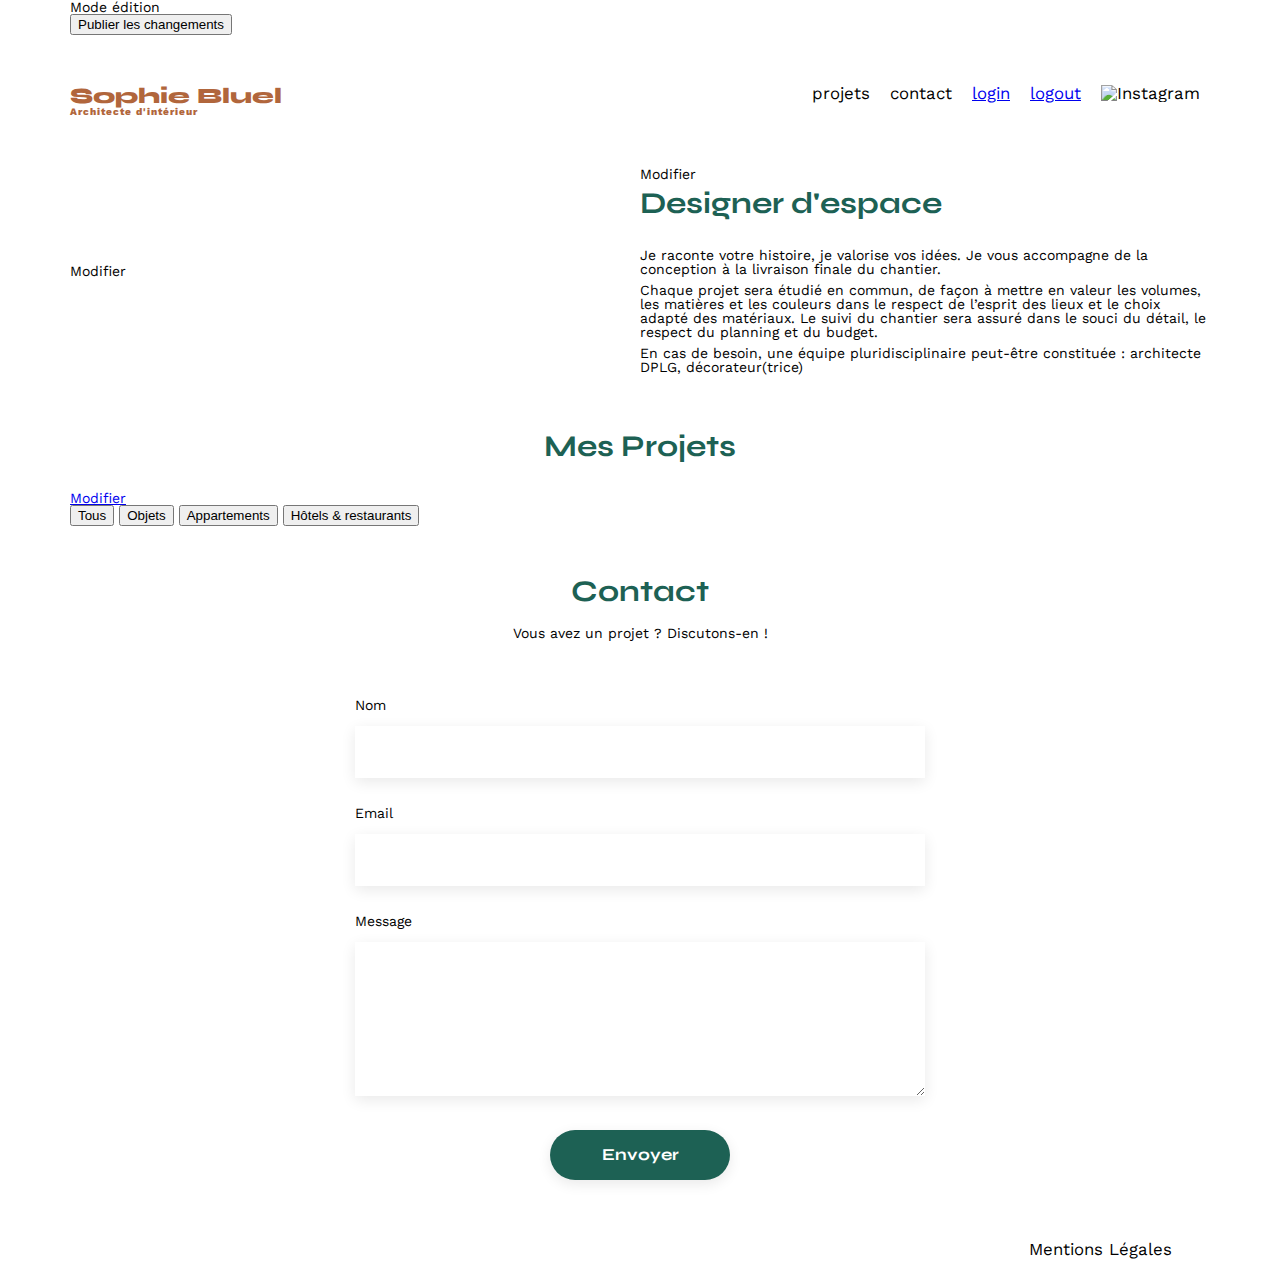
==== FrontEnd/index.html @ 8b0e8145 "Mep bouton précédent modale" ====
<!DOCTYPE html>
<html lang="fr">
<head>
	<meta charset="UTF-8">
	<title>Sophie Bluel - Architecte d'intérieur</title>
	<meta name="viewport" content="width=device-width, initial-scale=1.0">
	<link rel="preconnect" href="https://fonts.googleapis.com">
	<link rel="preconnect" href="https://fonts.gstatic.com" crossorigin>
	<link href="https://fonts.googleapis.com/css2?family=Syne:wght@700;800&family=Work+Sans&display=swap" rel="stylesheet">
	<link href="https://use.fontawesome.com/releases/v6.4.0/css/all.css" rel="stylesheet">
	<meta name="description" content="">
	<link rel="stylesheet" href="./assets/style.css">
	<script type="module" src="accueil.js"></script>
	
</head>
<body>
	<div id="edition">
		<div id="mode"><i class="fa-regular fa-pen-to-square editSquare"></i><p class="icontitle">Mode édition</p><button id="change" class="btn-style1">Publier les changements</button></div>
	</div>

<header>
	<h1>Sophie Bluel <span>Architecte d'intérieur</span></h1>
	<nav>
		<ul>
			<li>projets</li>
			<li>contact</li>
			<a href="connexion.html" id="login"><li>login</li></a>
			<a href="connexion.html" id="logout"><li>logout</li></a>
			<li><img src="./assets/icons/instagram.png" alt="Instagram"></li>
		</ul>
	</nav>
</header>
<main>
	<section id="introduction">
		<figure>
			<div>
				<img src="./assets/images/sophie-bluel.png" alt="">
				<div id="modImage"><i class="fa-regular fa-pen-to-square editSquare"></i><p class="icontitleimage">Modifier</p></div>
			</div>
		</figure>
		<article>
			<div id="modTitle"><i class="fa-regular fa-pen-to-square editSquare"></i><p class="titledesign">Modifier</p></div>
				<h2>Designer d'espace</h2>
				<p>Je raconte votre histoire, je valorise vos idées. Je vous accompagne de la conception à la livraison finale du chantier.</p>
				<p>Chaque projet sera étudié en commun, de façon à mettre en valeur les volumes, les matières et les couleurs dans le respect de l’esprit des lieux et le choix adapté des matériaux. Le suivi du chantier sera assuré dans le souci du détail, le respect du planning et du budget.</p>
				<p>En cas de besoin, une équipe pluridisciplinaire peut-être constituée : architecte DPLG, décorateur(trice)</p>
		</article>
	</section>
	<section id="portfolio">
		<div id="titleGallery">
			<h2>Mes Projets</h2>
			<a href="#modal1" id="js-modal"><div id="modGallery"><i class="fa-regular fa-pen-to-square editSquare"></i><p class="icontitleproject">Modifier</p></div></a>
		</div>


		<div id="ens-btn">
			<button id="btn-tous" class="btn-style">Tous</button>
			<button id="btn-objets" class="btn-style">Objets</button>
			<button id="btn-appart" class="btn-style">Appartements</button>
			<button id="btn-restaurants" class="btn-style">Hôtels & restaurants</button>
		</div>

		<div class="gallery">
		
		</div>
	</section>

	<aside id="modal1" class="modal" aria-hidden="true" role="dialog" aria-labelledby="titlemodal" style="display: none;">
		<div id="modal-wrapper">
			<button id="premodal"><i class="fa-solid fa-arrow-left" style="color:#000000"></i></button>
			<button id="closemodal"><i class="fa-solid fa-xmark" style="color: #000000;"></i></button>
			<h2 id="premodaltitle">Ajouter une photo</h2>
			<h2 id="titlemodal">Galerie photo</h2>

			<div id="gallery-modal">
				
			</div>

			<div id="change-modal">
				<button id="change-photo">Ajouter une photo</button>
				<a href="" id="delete-gallery">Supprimer la galerie</a>
			</div>
		</div>
	</aside>

	<section id="contact">
		<h2>Contact</h2>
		<p>Vous avez un projet ? Discutons-en !</p>
		<form action="#" method="post">
			<label for="name">Nom</label>
			<input type="text" name="name" id="name">
			<label for="email">Email</label>
			<input type="email" name="email" id="email">
			<label for="message">Message</label>
			<textarea name="message" id="message" cols="30" rows="10"></textarea>
			<input type="submit" value="Envoyer">
		</form>
	</section>
</main>

<footer>
	<nav>
		<ul>
			<li>Mentions Légales</li>
		</ul>
	</nav>
</footer>
<script src="app.js"></script>
</body>

</html>
---- FrontEnd/assets/style.css ----
/* http://meyerweb.com/eric/tools/css/reset/
   v2.0 | 20110126
   License: none (public domain)
*/

html, body, div, span, applet, object, iframe,
h1, h2, h3, h4, h5, h6, p, blockquote, pre,
a, abbr, acronym, address, big, cite, code,
del, dfn, em, img, ins, kbd, q, s, samp,
small, strike, strong, sub, sup, tt, var,
b, u, i, center,
dl, dt, dd, ol, ul, li,
fieldset, form, label, legend,
table, caption, tbody, tfoot, thead, tr, th, td,
article, aside, canvas, details, embed,
figure, figcaption, footer, header, hgroup,
menu, nav, output, ruby, section, summary,
time, mark, audio, video {
	margin: 0;
	padding: 0;
	border: 0;
	font-size: 100%;
	font: inherit;
	vertical-align: baseline;
}
/* HTML5 display-role reset for older browsers */
article, aside, details, figcaption, figure,
footer, header, hgroup, menu, nav, section {
	display: block;
}
body {
	line-height: 1;
}
ol, ul {
	list-style: none;
}
blockquote, q {
	quotes: none;
}
blockquote:before, blockquote:after,
q:before, q:after {
	content: '';
	content: none;
}
table {
	border-collapse: collapse;
	border-spacing: 0;
}
/** end reset css**/
body {
	max-width: 1140px;
	margin:auto;
	font-family: 'Work Sans' ;
	font-size: 14px;
}
header {
	display: flex;
	justify-content: space-between;
	margin: 50px 0
}
section {
	margin: 50px 0
}

h1{
	display: flex;
	flex-direction: column;
	font-family: 'Syne';
	font-size: 22px;
	font-weight: 800;
	color: #B1663C
}

h1 > span {
	font-family: 'Work Sans';
	font-size:10px;
	letter-spacing: 0.1em;
;
}

h2{
	font-family: 'Syne';
	font-weight: 700;
	font-size: 30px;
	color: #1D6154
}
nav ul {
	display: flex;
	align-items: center;
	list-style-type: none;

}
nav li {
	padding: 0 10px;
	font-size: 1.2em;
}

li:hover {
	color: #B1663C;
}
#introduction {
	display: flex;
	align-items: center;
}
#introduction figure {
	flex: 1
}
#introduction img {
	display: block;
	margin: auto;
	width: 80%;
}

#introduction article {
	flex: 1
}
#introduction h2 {
	margin-bottom: 1em;
}

#introduction p {
	margin-bottom: 0.5em;
}
#portfolio h2 {
	text-align: center;
	margin-bottom: 1em;
}
.gallery {
	width: 100%;
	display: grid;
	grid-template-columns: 1fr 1fr 1fr;
	grid-column-gap: 20px;
	grid-row-gap: 20px;
}

.gallery img {
	width: 100%;

}
#contact {
	width: 50%;
margin: auto;
}
#contact > * {
	text-align: center;

}
#contact h2{
	margin-bottom: 20px;
}
#contact form {
	text-align: left;
	margin-top:30px;
	display: flex;
	flex-direction: column;
}

#contact input {
	height: 50px;
	font-size: 1.2em;
	border: none;
	box-shadow: 0px 4px 14px rgba(0, 0, 0, 0.09);
}
#contact label {
	margin: 2em 0 1em 0;
}
#contact textarea {
	border: none;
	box-shadow: 0px 4px 14px rgba(0, 0, 0, 0.09);
}

input[type="submit"]{
	font-family: 'Syne';
	font-weight: 700;
	color: white;
	background-color: #1D6154;
	margin : 2em auto ;
	width: 180px;
	text-align: center;
	border-radius: 60px ;
}

footer nav ul {
	display: flex;
	justify-content: flex-end;
	margin: 2em
}

.modal {
	position: fixed;
	display: flex;
	align-items: center;
	justify-content: center;
	top: 0;
	left: 0;
	width: 100%;
	height: 100%;
	background: rgba(0,0,0,0.5);
	box-sizing: border-box;
}

#modal-wrapper {
	overflow: auto;
	display: flex;
	flex-direction: column;
	align-items: center;
	width: 630px;
	height: 730px;
	max-width: calc(100vw - 20px);
	max-height: calc(100vh - 20px);
	padding: 20px;
	background-color: white;	
}
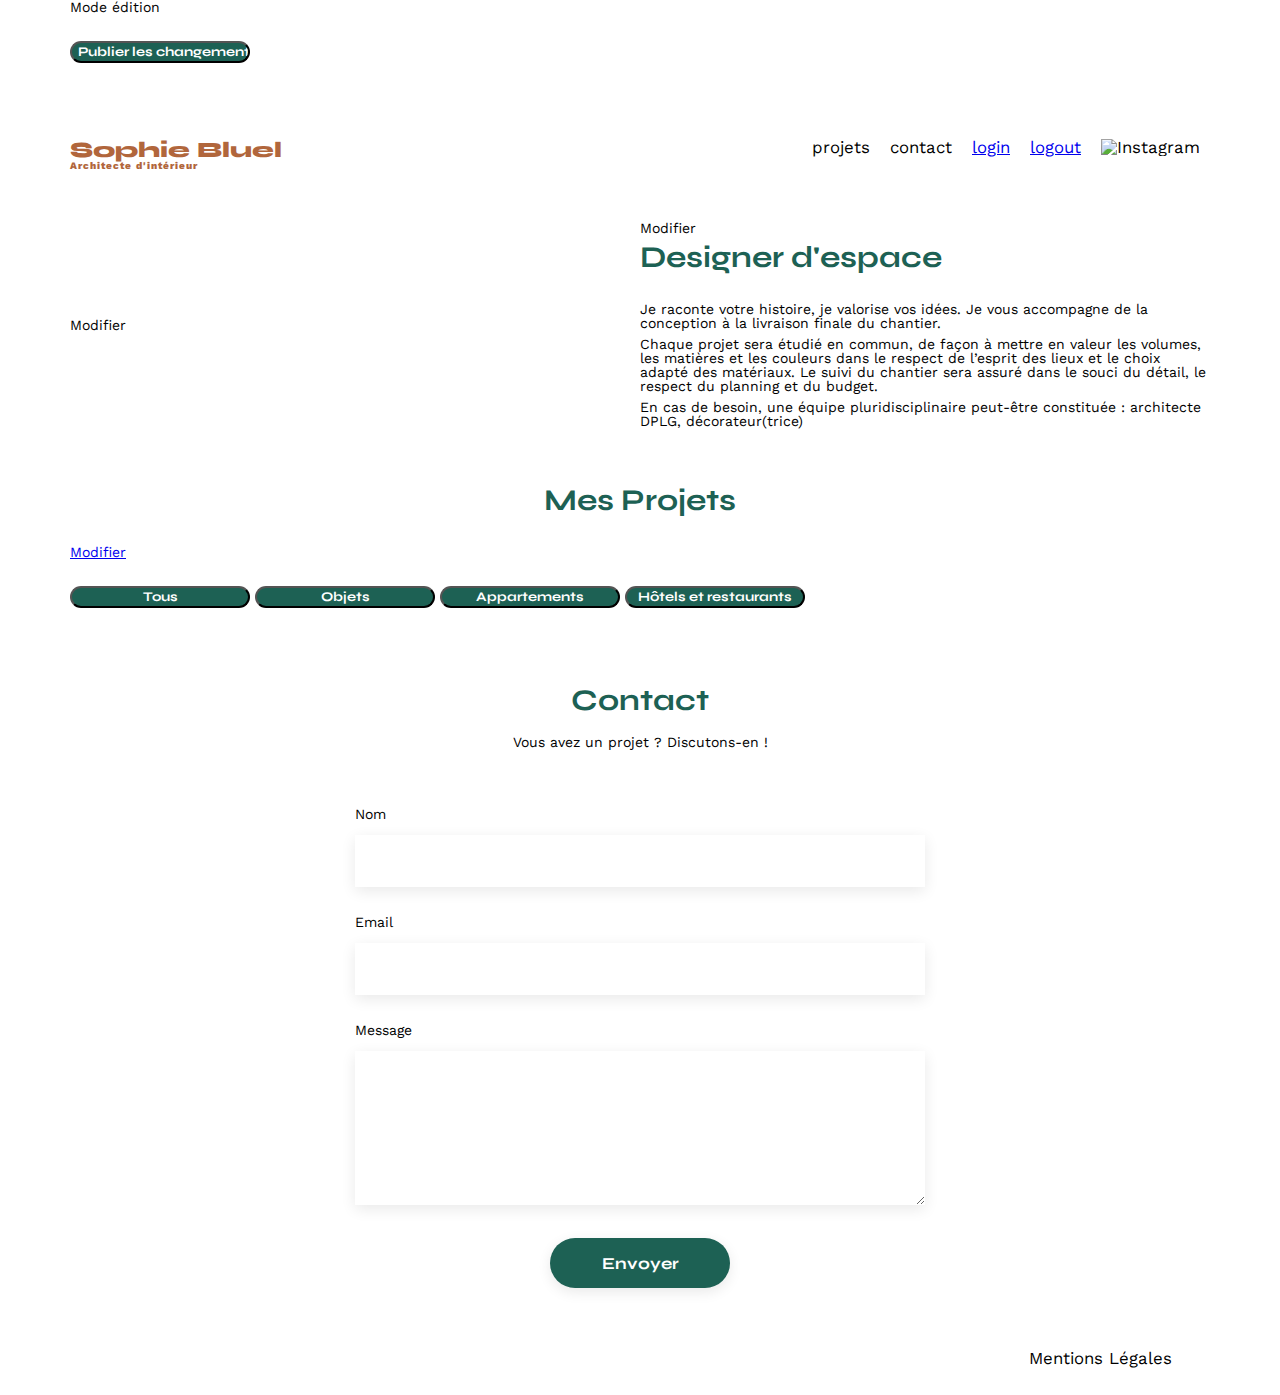
==== commit e1cbeae3: "Opti code et maj modal" ====
--- a/FrontEnd/index.html
+++ b/FrontEnd/index.html
@@ -12,10 +12,11 @@
 	<link rel="stylesheet" href="./assets/style.css">
 	<script type="module" src="accueil.js"></script>
 	
+	
 </head>
-<body>
+<body id="page">
 	<div id="edition">
-		<div id="mode"><i class="fa-regular fa-pen-to-square editSquare"></i><p class="icontitle">Mode édition</p><button id="change" class="btn-style1">Publier les changements</button></div>
+		<div id="mode"><i class="fa-regular fa-pen-to-square editSquare"></i><p class="icontitle">Mode édition</p><input type="submit" name="change" id="change" class="btn-style1" value="Publier les changements"></div>
 	</div>
 
 <header>
@@ -25,7 +26,7 @@
 			<li>projets</li>
 			<li>contact</li>
 			<a href="connexion.html" id="login"><li>login</li></a>
-			<a href="connexion.html" id="logout"><li>logout</li></a>
+			<a href="index.html" id="logout"><li>logout</li></a>
 			<li><img src="./assets/icons/instagram.png" alt="Instagram"></li>
 		</ul>
 	</nav>
@@ -54,10 +55,10 @@
 
 
 		<div id="ens-btn">
-			<button id="btn-tous" class="btn-style">Tous</button>
-			<button id="btn-objets" class="btn-style">Objets</button>
-			<button id="btn-appart" class="btn-style">Appartements</button>
-			<button id="btn-restaurants" class="btn-style">Hôtels & restaurants</button>
+			<input type="submit" name="tous" id="btn-tous" class="btn-style" value="Tous">
+			<input type="submit" name="objets" id="btn-objets" class="btn-style" value="Objets">
+			<input type="submit" name="appartements"id="btn-appart" class="btn-style" value="Appartements">
+			<input type="submit" name="hôtels" id="btn-restaurants" class="btn-style" value="Hôtels et restaurants">
 		</div>
 
 		<div class="gallery">
@@ -65,23 +66,58 @@
 		</div>
 	</section>
 
-	<aside id="modal1" class="modal" aria-hidden="true" role="dialog" aria-labelledby="titlemodal" style="display: none;">
+	<!--<aside id="modal1" class="modal" aria-hidden="true" role="dialog" aria-labelledby="titlemodal" style="display: none;">
 		<div id="modal-wrapper">
-			<button id="premodal"><i class="fa-solid fa-arrow-left" style="color:#000000"></i></button>
-			<button id="closemodal"><i class="fa-solid fa-xmark" style="color: #000000;"></i></button>
-			<h2 id="premodaltitle">Ajouter une photo</h2>
+			<div id="btns-modal">
+				<button id="premodal"><i class="fa-solid fa-arrow-left" style="color:#000000"></i></button>
+				<button id="closemodal"><i class="fa-solid fa-xmark" style="color: #000000;"></i></button>
+			</div>
+			
+			<h2 id="premodaltitle">Ajout photo</h2>
 			<h2 id="titlemodal">Galerie photo</h2>
 
 			<div id="gallery-modal">
 				
 			</div>
 
+
+			<form id="formphoto" method="post" enctype="multipart/form-data">
+				<div id="newphoto">
+					<img src="" id="newpicture" name="image">
+					<i class="fa-sharp fa-regular fa-image" id="icon"></i>
+						<div id="buttonAdd">
+							<label id="buttonaddphoto">+ Ajouter photo</label>
+							<input type="file" id="input-addphoto" name="picture" onchange= "styleValidation">
+						</div>
+					<p id="formatimage">jpg, png : 4mo max</p>
+				</div>
+				<div id="infophoto">
+					<div id="infotitle">
+						<label for="titre-photo" id="titrephoto">Titre</label>
+						<input type="text" name="title" id="titlephoto" onchange="styleValidation">
+					</div>
+					<div id="infocat">
+						<label for="categorie" id="categorie">Catégorie</label>
+						<select name="categorie" id="catphoto" onchange="styleValidation">
+							<option value=""></option>
+							<option id= 1 value="Objets">Objets</option>
+							<option id= 2 value="Appartements">Appartements</option>
+							<option id= 3 value="Hôtels & restaurants">Hôtels & restaurants</option>
+						</select>
+					</div>
+				</div>
+			</form>
+
+			
 			<div id="change-modal">
-				<button id="change-photo">Ajouter une photo</button>
-				<a href="" id="delete-gallery">Supprimer la galerie</a>
+				<input type="submit" id="change-photo" value="Ajouter une photo">
+				<a href="#" id="delete-gallery">Supprimer la galerie</a>
 			</div>
-		</div>
+			<div id="validation">
+				
+			</div>
 	</aside>
+-->
 
 	<section id="contact">
 		<h2>Contact</h2>
--- a/FrontEnd/assets/style.css
+++ b/FrontEnd/assets/style.css
@@ -186,7 +186,7 @@
 	margin: 2em
 }
 
-.modal {
+/*.modal {
 	position: fixed;
 	display: flex;
 	align-items: center;
@@ -204,10 +204,11 @@
 	display: flex;
 	flex-direction: column;
 	align-items: center;
-	width: 630px;
+	width: 650px;
 	height: 730px;
 	max-width: calc(100vw - 20px);
 	max-height: calc(100vh - 20px);
 	padding: 20px;
-	background-color: white;	
-}
+	background-color: white;
+	border-radius: 15px;	
+}
